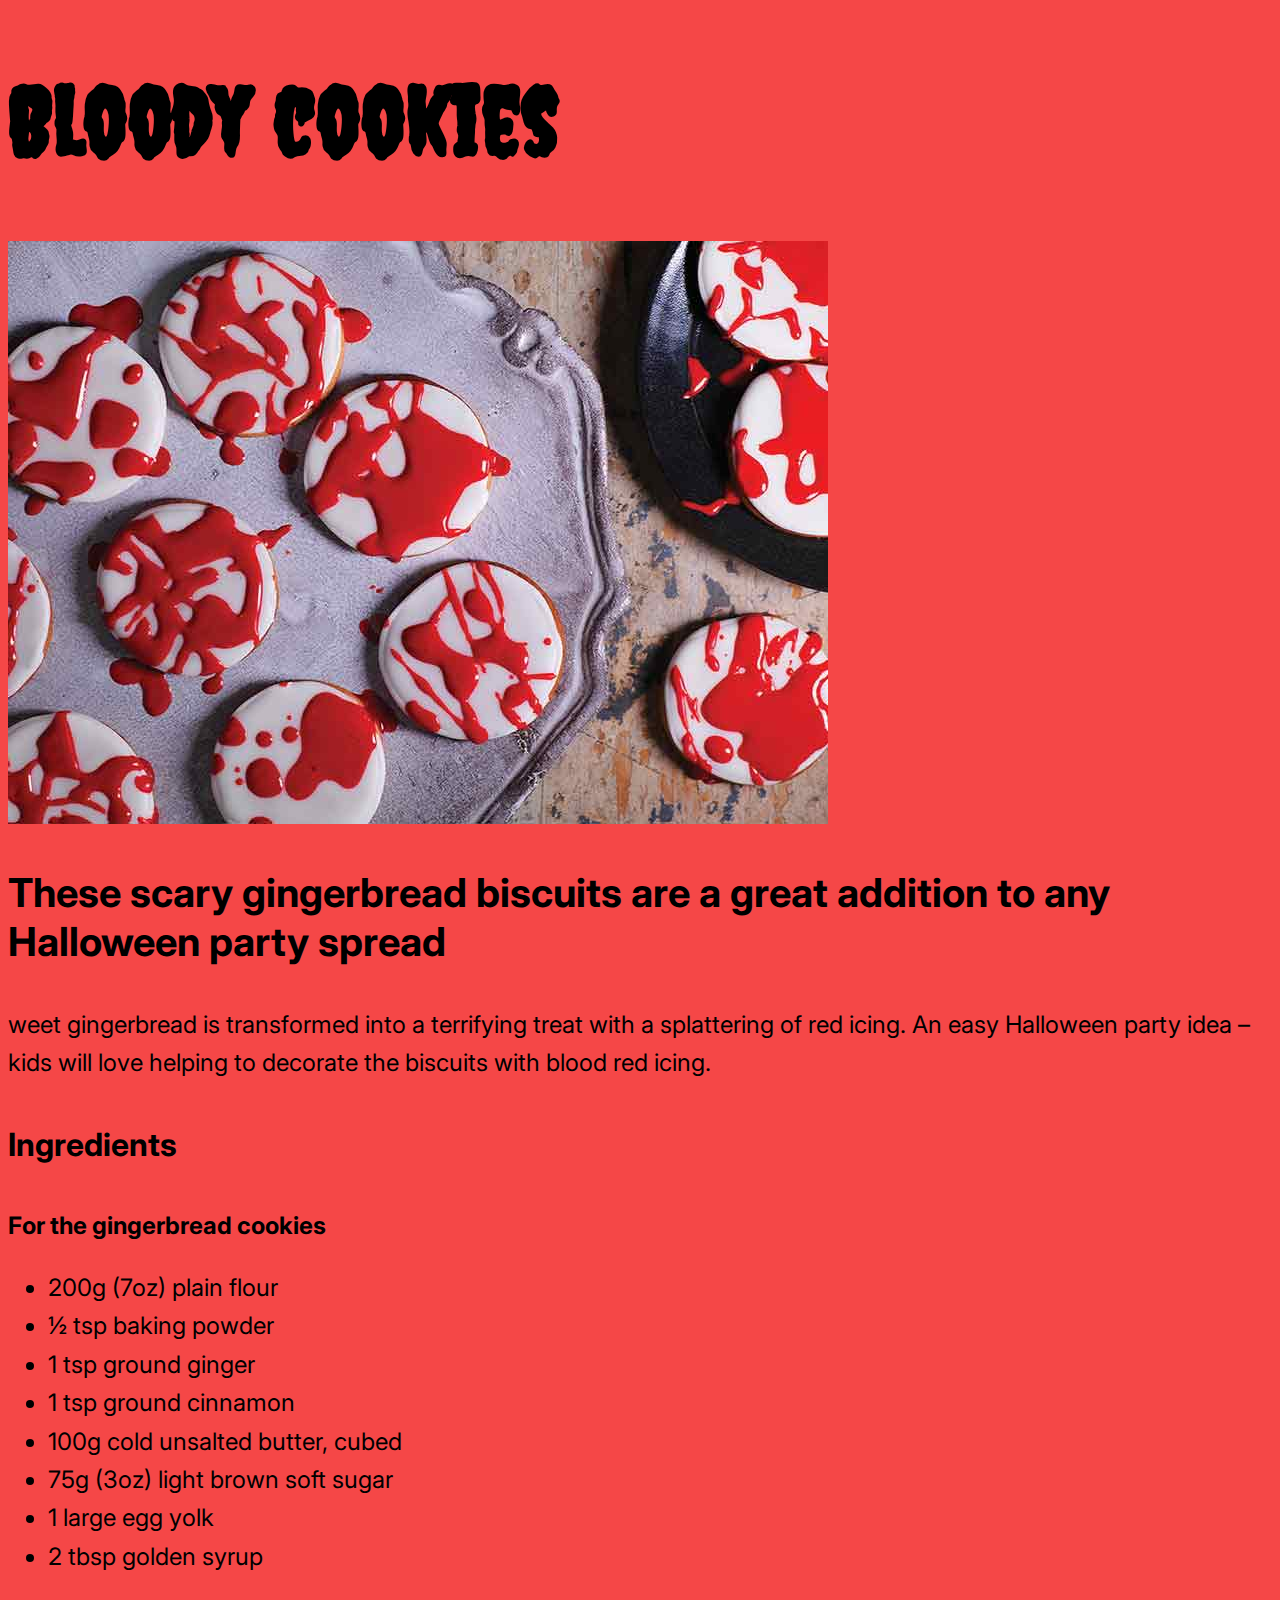
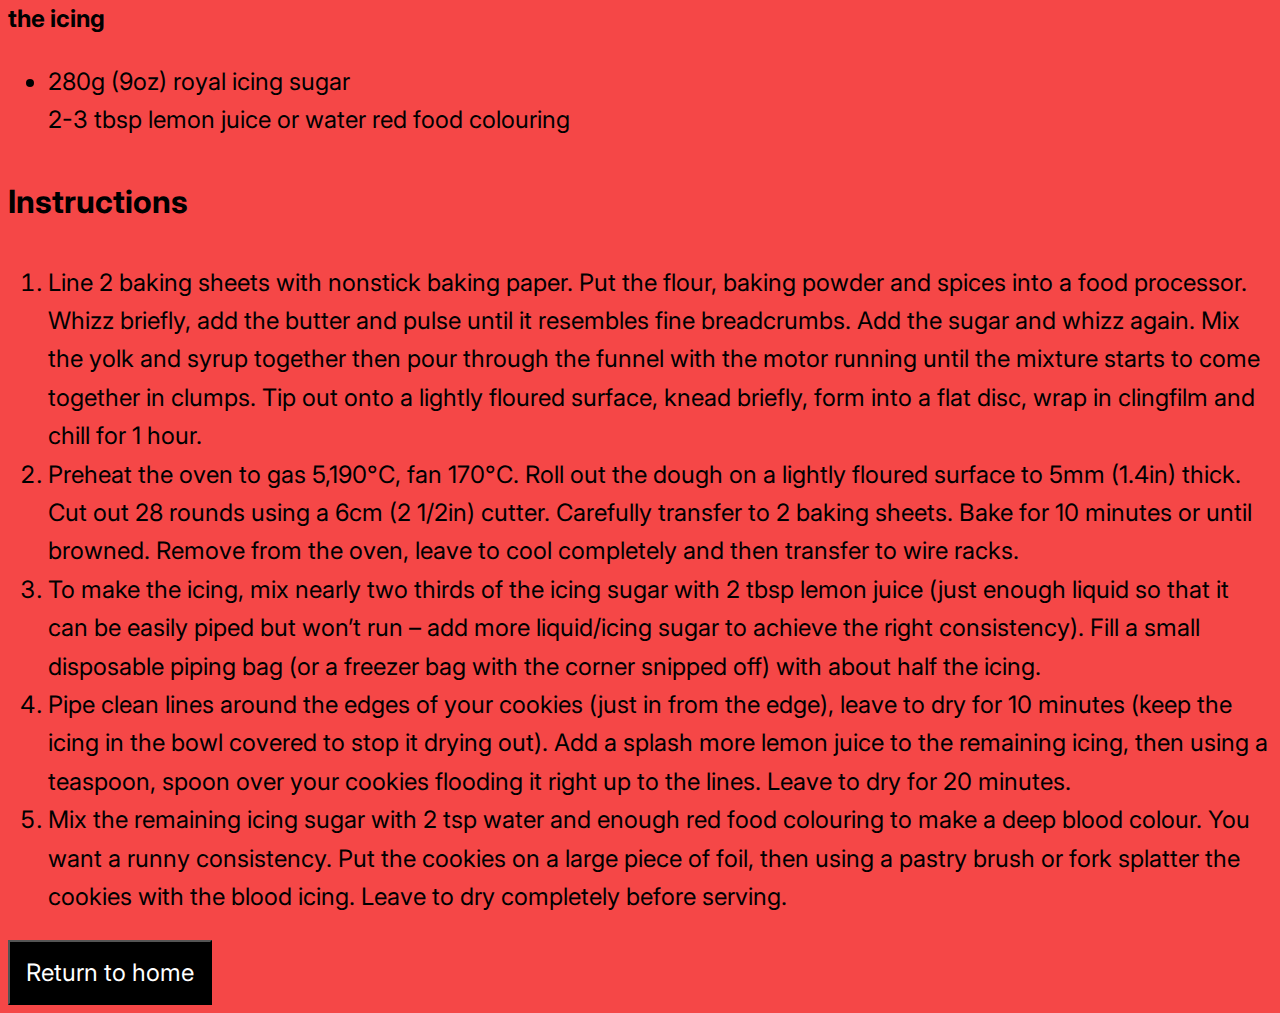
==== recipes/bloody-cookies.html @ 1a20d590 "New website contect -spooky recipes" ====
<!DOCTYPE html>
<html>
    <Head>
        <html lang="en">
        <meta charset="UTF-8">
        <link rel="stylesheet" href="../styles.css">
        <link rel="preconnect" href="https://fonts.googleapis.com">
        <link rel="preconnect" href="https://fonts.gstatic.com" crossorigin>
        <link href="https://fonts.googleapis.com/css2?family=Creepster&family=Inter:wght@300;600&display=swap" rel="stylesheet">
        <link rel="preconnect" href="https://fonts.googleapis.com">
        <link rel="preconnect" href="https://fonts.gstatic.com" crossorigin>
        <link href="https://fonts.googleapis.com/css2?family=Inter:wght@300&display=swap" rel="stylesheet">
        <title>Bloody Cookies</title>
    </Head>
    <body>
        <h1 class="h1">Bloody cookies</h1>
        <img class="img" src="../img/bloody-cookies.jpg" alt="a plate with bloody ginger bread cookies">
        <div>
            <h3 class="h3">These scary gingerbread biscuits are a great addition to any Halloween party spread</h3>
            <p class="p1">weet gingerbread is transformed into a terrifying treat with a splattering of red icing. An easy Halloween party idea – kids will love helping to decorate the biscuits with blood red icing.</p>
            <h4 class="h4">Ingredients</h4>
            <p class="p1"><strong>For the gingerbread cookies</strong></p>
            <ul class="p1">
                <li>200g (7oz) plain flour</li>
                <li>½ tsp baking powder</li>
                <li>1 tsp ground ginger</li>
                <li>1 tsp ground cinnamon</li>
                <li>100g cold unsalted butter, cubed</li>
                <li>75g (3oz) light brown soft sugar</li>
                <li>1 large egg yolk</li>
                <li>2 tbsp golden syrup</li>
            </ul>
            <p class="p1"><strong>the icing</strong></p>
            <ul class="p1">
                <li>280g (9oz) royal icing sugar</li>
                <il>2-3 tbsp lemon juice or water</il>
                <il>red food colouring</li>
            </ul>
            <h4 class="h4">Instructions</h4>
            <ol class="p1">
                <li>Line 2 baking sheets with nonstick baking paper. Put the flour, baking powder and spices into a food processor. Whizz briefly, add the butter and pulse until it resembles fine breadcrumbs. Add the sugar and whizz again. Mix the yolk and syrup together then pour through the funnel with the motor running until the mixture starts to come together in clumps. Tip out onto a lightly floured surface, knead briefly, form into a flat disc, wrap in clingfilm and chill for 1 hour.</li>
                <li>Preheat the oven to gas 5,190°C, fan 170°C. Roll out the dough on a lightly floured surface to 5mm (1.4in) thick. Cut out 28 rounds using a 6cm (2 1/2in) cutter. Carefully transfer to 2 baking sheets. Bake for 10 minutes or until browned. Remove from the oven, leave to cool completely and then transfer to wire racks.</li>
                <li>To make the icing, mix nearly two thirds of the icing sugar with 2 tbsp lemon juice (just enough liquid so that it can be easily piped but won’t run – add more liquid/icing sugar to achieve the right consistency). Fill a small disposable piping bag (or a freezer bag with the corner snipped off) with about half the icing.</li>
                <li>Pipe clean lines around the edges of your cookies (just in from the edge), leave to dry for 10 minutes (keep the icing in the bowl covered to stop it drying out). Add a splash more lemon juice to the remaining icing, then using a teaspoon, spoon over your cookies flooding it right up to the lines. Leave to dry for 20 minutes.</li>
                <li>Mix the remaining icing sugar with 2 tsp water and enough red food colouring to make a deep blood colour. You want a runny consistency. Put the cookies on a large piece of foil, then using a pastry brush or fork splatter the cookies with the blood icing. Leave to dry completely before serving.</li>
            </ol>
        </div>
        <div>
            <a href="../index.html"><button>Return to home</button></a>
        </div>
        
    </body>

</html>
---- styles.css ----
body {
    background-color: rgb(245, 71, 71);
}

.h1 {
    font-size: 96px;
    color: rgb(0, 0, 0);
    font-family: 'Creepster';
}

.h3 {
    font-size: 40px;
    font-family: 'Inter', sans-serif;
}

.h4 {
    font-family: 'Inter', sans-serif;
    font-size: 32px
}

.p1 {
    font-size: 24px;
    font-family: 'Inter', sans-serif;
    line-height: 160%;
}

.img {
    width: 820px;
    height: auto;
}

button {
    background-color: rgb(0, 0, 0);
    color: white;
    font-size: 24px;
    padding: 16px;
    font-family: 'Inter', sans-serif;
}
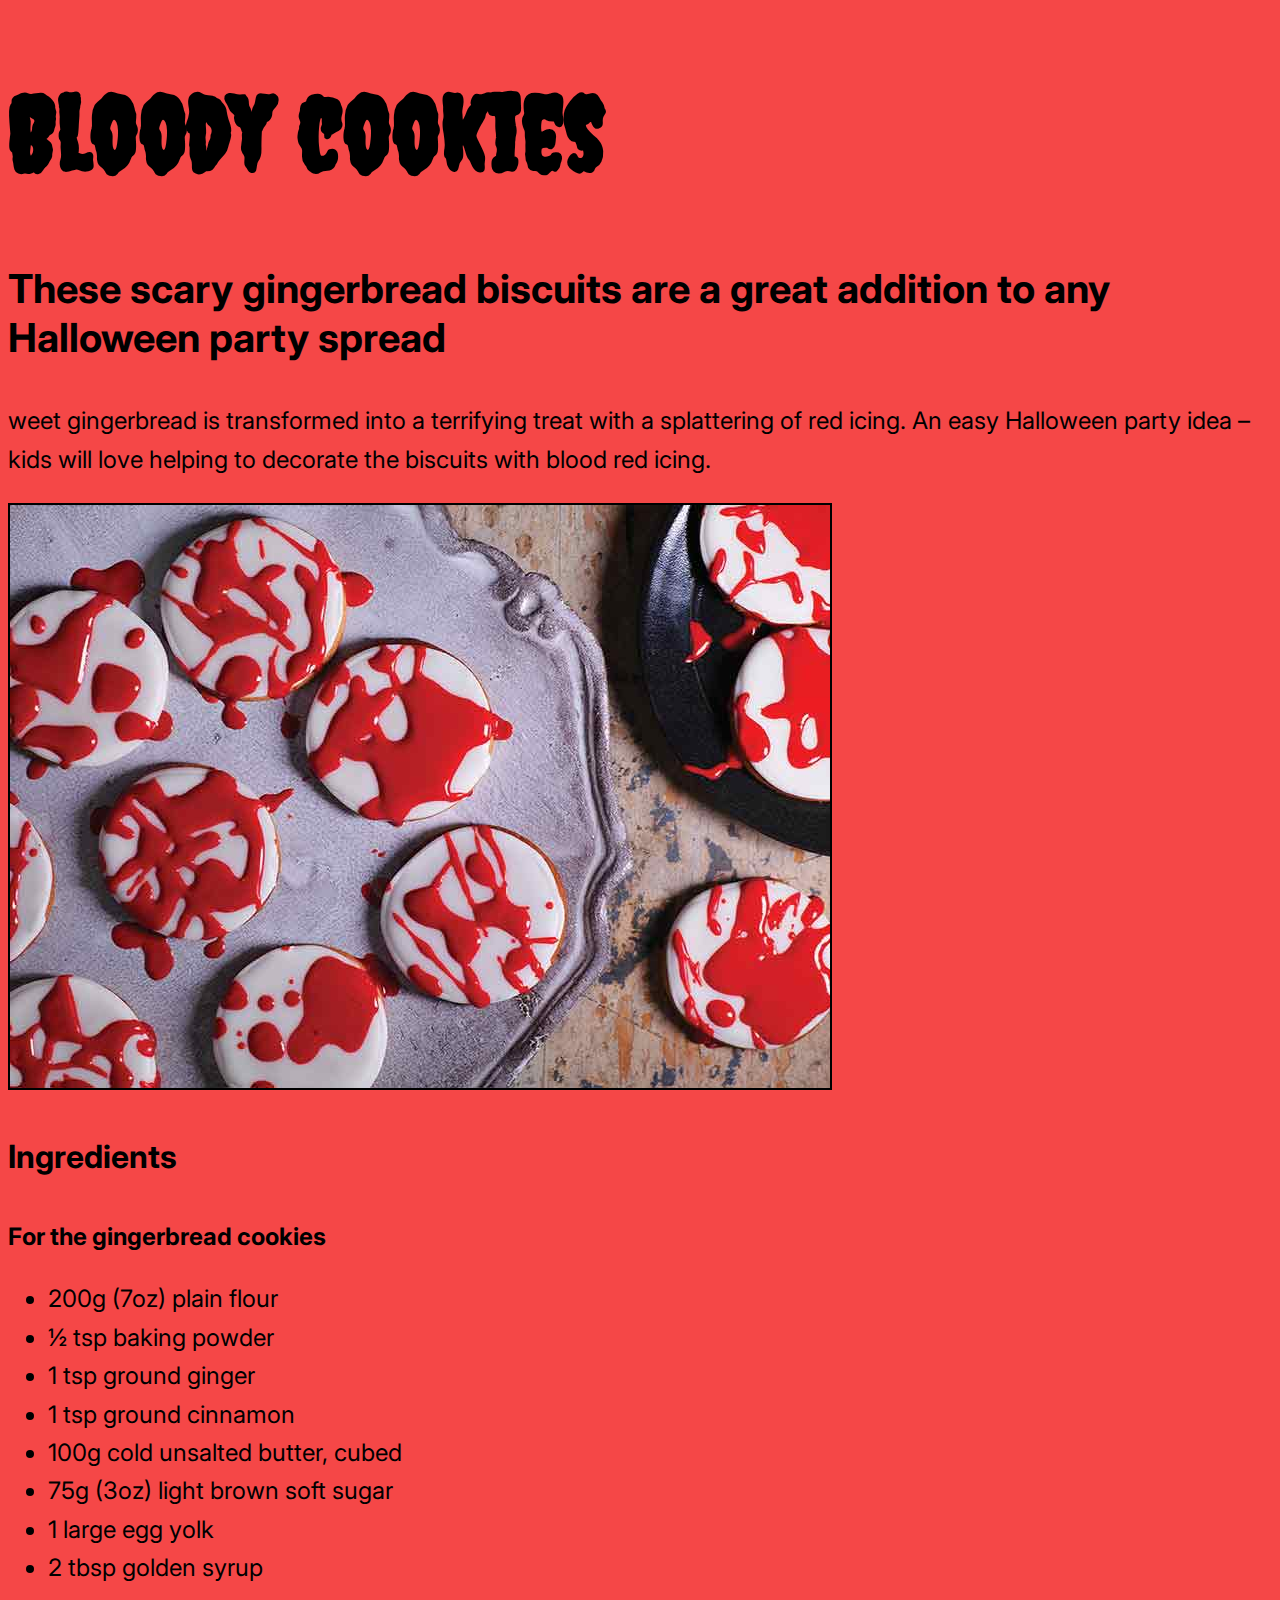
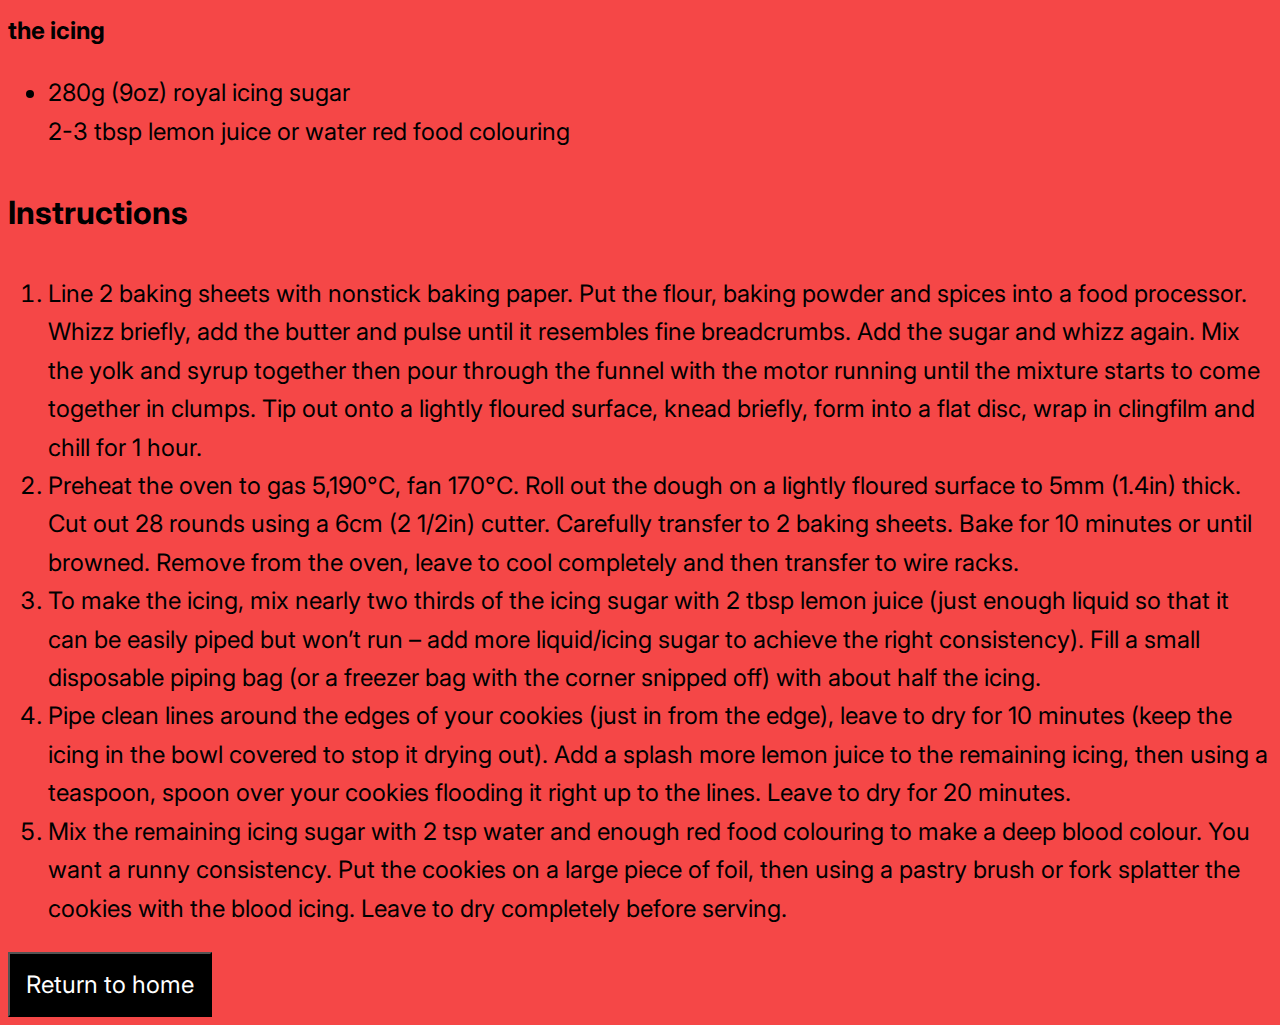
==== commit 01940738: "added hover state to buttons" ====
--- a/recipes/bloody-cookies.html
+++ b/recipes/bloody-cookies.html
@@ -14,10 +14,10 @@
     </Head>
     <body>
         <h1 class="h1">Bloody cookies</h1>
+        <h3 class="h3">These scary gingerbread biscuits are a great addition to any Halloween party spread</h3>
+        <p class="p1">weet gingerbread is transformed into a terrifying treat with a splattering of red icing. An easy Halloween party idea – kids will love helping to decorate the biscuits with blood red icing.</p>
         <img class="img" src="../img/bloody-cookies.jpg" alt="a plate with bloody ginger bread cookies">
         <div>
-            <h3 class="h3">These scary gingerbread biscuits are a great addition to any Halloween party spread</h3>
-            <p class="p1">weet gingerbread is transformed into a terrifying treat with a splattering of red icing. An easy Halloween party idea – kids will love helping to decorate the biscuits with blood red icing.</p>
             <h4 class="h4">Ingredients</h4>
             <p class="p1"><strong>For the gingerbread cookies</strong></p>
             <ul class="p1">
--- a/styles.css
+++ b/styles.css
@@ -3,9 +3,10 @@
 }
 
 .h1 {
-    font-size: 96px;
+    font-size: 104px;
     color: rgb(0, 0, 0);
     font-family: 'Creepster';
+    line-height: 120%;
 }
 
 .h3 {
@@ -27,6 +28,9 @@
 .img {
     width: 820px;
     height: auto;
+    border: solid;
+    border-width: 2px;
+    border-color: black;
 }
 
 button {
@@ -35,4 +39,9 @@
     font-size: 24px;
     padding: 16px;
     font-family: 'Inter', sans-serif;
+}
+
+button:hover {
+    background-color: rgb(255, 255, 255);
+    color: rgb(0, 0, 0);
 }